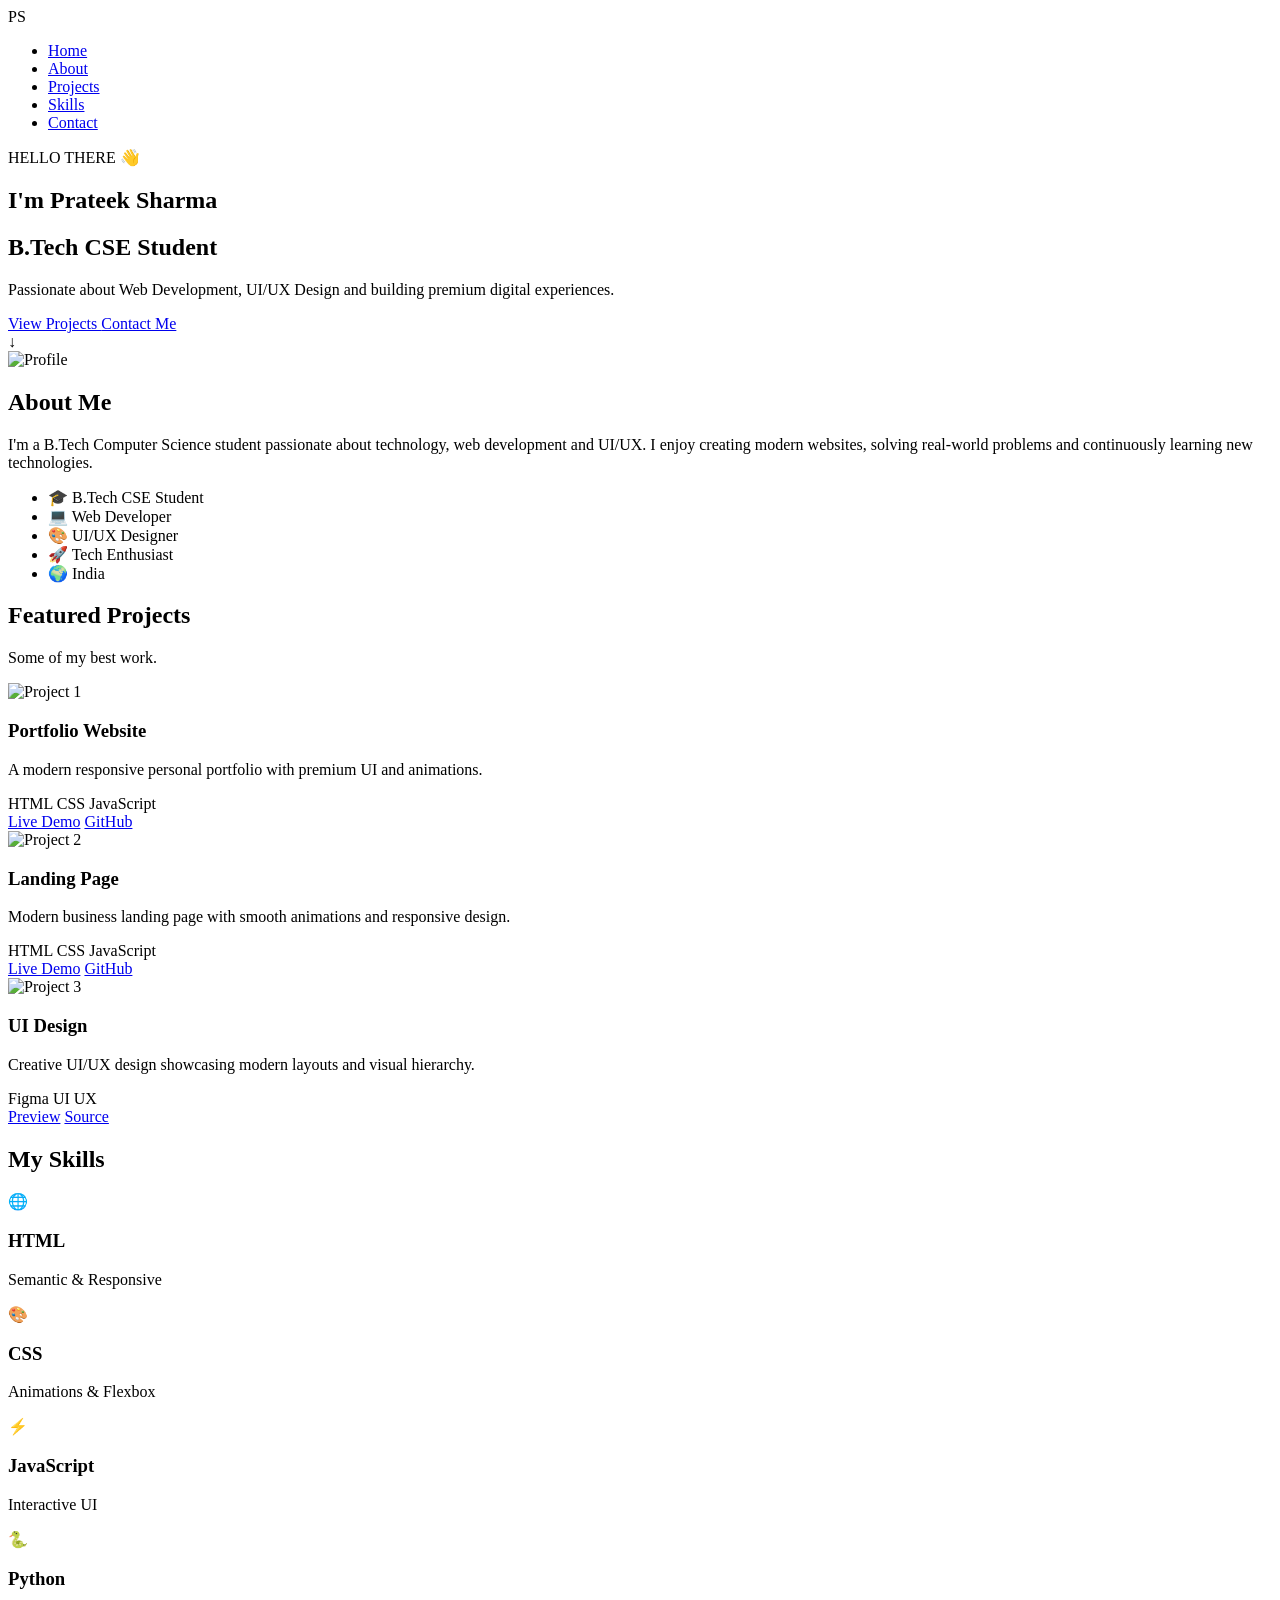
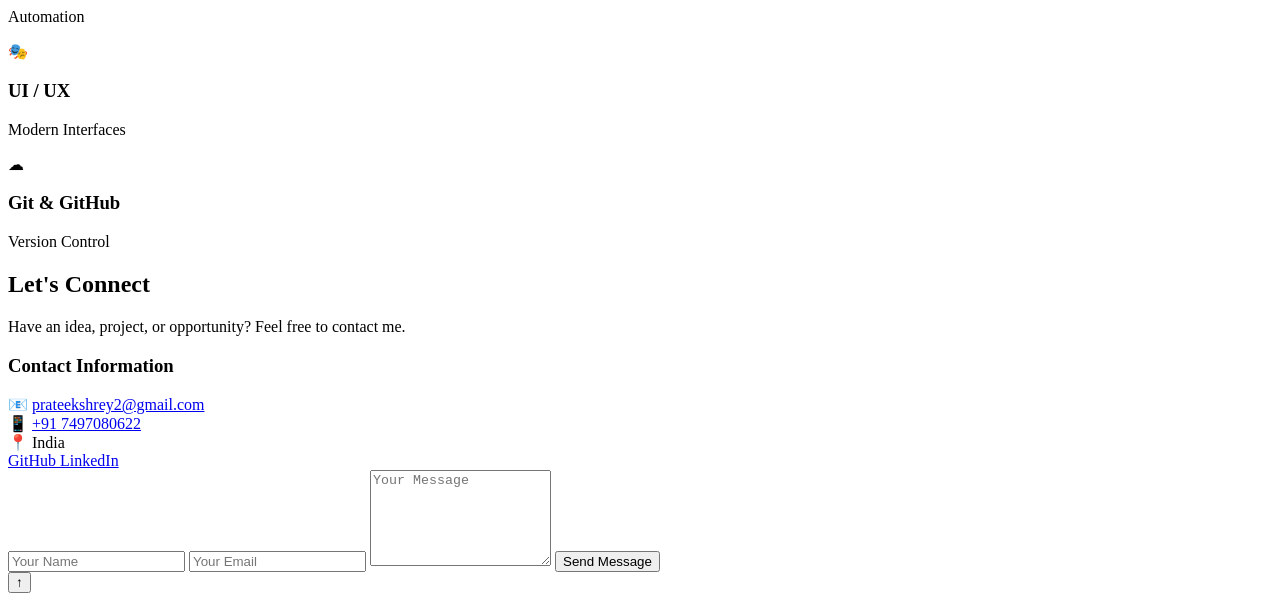
==== Index.html @ 3151bcd7 "Add files via upload" ====
<!DOCTYPE html>
<html lang="en">
<head>
    <meta charset="UTF-8">
    <meta name="viewport" content="width=device-width, initial-scale=1.0">
    <title>Prateek Sharma | Portfolio</title>

    <link rel="stylesheet" href="style.css">

    <link href="https://fonts.googleapis.com/css2?family=Inter:wght@300;400;500;600;700;800&display=swap" rel="stylesheet">
</head>

<body>
  
  <div class="bg-animation">

    <span></span>
    <span></span>
    <span></span>
    <span></span>

</div>

<!-- ================= NAVBAR ================= -->

<nav id="navbar">

    <div class="logo">
        PS
    </div>

    <ul class="nav-links">

        <li><a href="#home">Home</a></li>

        <li><a href="#about">About</a></li>

        <li><a href="#projects">Projects</a></li>

        <li><a href="#skills">Skills</a></li>

        <li><a href="#contact">Contact</a></li>

    </ul>

</nav>

<!-- ================= HOME ================= -->

<section id="home">

<div class="hero-content">

<p class="hello">HELLO THERE 👋</p>

<h1>

I'm <span>Prateek Sharma</span>

</h1>

<h2>

B.Tech CSE Student

</h2>

<p class="hero-description">

Passionate about Web Development, UI/UX Design and building premium digital experiences.

</p>

<div class="buttons">

<a href="#projects" class="btn-primary">

View Projects

</a>

<a href="#contact" class="btn-secondary">

Contact Me

</a>

</div>

</div>

<div class="scroll">

↓

</div>

</section>

<!-- ================= ABOUT ================= -->

<section id="about" class="reveal">

<div class="about-box">

<img src="images/profile.jpg" alt="Profile" class="profile">

<div class="about-text">

<h2>

About Me

</h2>

<p>

I'm a B.Tech Computer Science student passionate about technology, web development and UI/UX.

I enjoy creating modern websites, solving real-world problems and continuously learning new technologies.

</p>

<ul>

<li>🎓 B.Tech CSE Student</li>

<li>💻 Web Developer</li>

<li>🎨 UI/UX Designer</li>

<li>🚀 Tech Enthusiast</li>

<li>🌍 India</li>

</ul>

</div>

</div>

</section>
<!-- ==========================================
                PROJECTS
========================================== -->

<section id="projects" class="reveal">

<div class="section-title">

<h2>Featured Projects</h2>

<p>Some of my best work.</p>

</div>

<div class="projects-container">

<div class="project-card">

<div class="project-image">

<img src="images/project1.jpg" alt="Project 1">

</div>

<div class="project-content">

<h3>Portfolio Website</h3>

<p>

A modern responsive personal portfolio with premium UI and animations.

</p>

<div class="tech-stack">

<span>HTML</span>

<span>CSS</span>

<span>JavaScript</span>

</div>

<div class="project-buttons">

<a href="#">Live Demo</a>

<a href="#">GitHub</a>

</div>

</div>

</div>

<!-- Project 2 -->

<div class="project-card">

<div class="project-image">

<img src="images/project2.jpg" alt="Project 2">

</div>

<div class="project-content">

<h3>Landing Page</h3>

<p>

Modern business landing page with smooth animations and responsive design.

</p>

<div class="tech-stack">

<span>HTML</span>

<span>CSS</span>

<span>JavaScript</span>

</div>

<div class="project-buttons">

<a href="#">Live Demo</a>

<a href="#">GitHub</a>

</div>

</div>

</div>

<!-- Project 3 -->

<div class="project-card">

<div class="project-image">

<img src="images/project3.jpg" alt="Project 3">

</div>

<div class="project-content">

<h3>UI Design</h3>

<p>

Creative UI/UX design showcasing modern layouts and visual hierarchy.

</p>

<div class="tech-stack">

<span>Figma</span>

<span>UI</span>

<span>UX</span>

</div>

<div class="project-buttons">

<a href="#">Preview</a>

<a href="#">Source</a>

</div>

</div>

</div>

</div>

</section>
<!-- Projects, Skills and Contact will come in Step 2 -->
<section id="skills" class="reveal">

<h2 class="section-title">My Skills</h2>

<div class="skills-grid">

<div class="skill-card">

<div class="skill-icon">🌐</div>

<h3>HTML</h3>

<p>Semantic & Responsive</p>

</div>

<div class="skill-card">

<div class="skill-icon">🎨</div>

<h3>CSS</h3>

<p>Animations & Flexbox</p>

</div>

<div class="skill-card">

<div class="skill-icon">⚡</div>

<h3>JavaScript</h3>

<p>Interactive UI</p>

</div>

<div class="skill-card">

<div class="skill-icon">🐍</div>

<h3>Python</h3>

<p>Automation</p>

</div>

<div class="skill-card">

<div class="skill-icon">🎭</div>

<h3>UI / UX</h3>

<p>Modern Interfaces</p>

</div>

<div class="skill-card">

<div class="skill-icon">☁</div>

<h3>Git & GitHub</h3>

<p>Version Control</p>

</div>

</div>

</section>
<!-- =========================
        CONTACT SECTION
========================= -->

<section id="contact" class="reveal">

    <div class="contact-heading">

        <h2>Let's Connect</h2>

        <p>
            Have an idea, project, or opportunity? Feel free to contact me.
        </p>

    </div>

    <div class="contact-container">

        <!-- Contact Info -->

        <div class="contact-info">

            <h3>Contact Information</h3>

            <div class="info-box">
    📧
    <a href="mailto:prateekshrey2@gmail.com">
        prateekshrey2@gmail.com
    </a>
</div>

            <div class="info-box">
    📱
    <a href="tel:+917497080622">
        +91 7497080622
    </a>
</div>

            <div class="info-box">
                📍
                <span>India</span>
            </div>

            <div class="social-icons">

                <a href="https://github.com/Prateek-sys22"
   target="_blank"
   rel="noopener noreferrer"
   aria-label="Visit my GitHub Profile">
   GitHub
</a>

                <a href="https://www.linkedin.com/in/prateek-sharma-693194419?utm_source=share_via&utm_content=profile&utm_medium=member_android"
   target="_blank"
   rel="noopener noreferrer"
   aria-label="Visit my LinkedIn Profile">
   LinkedIn
</a>


            </div>

        </div>

        <!-- Contact Form -->

        <div class="contact-form">

          <form action="https://formspree.io/f/mjgqewnq" method="POST">

    <input
        type="text"
        name="name"
        placeholder="Your Name"
        required>

    <input
        type="email"
        name="email"
        placeholder="Your Email"
        required>

    <textarea
        name="message"
        rows="6"
        placeholder="Your Message"
        required></textarea>

    <button type="submit">
        Send Message
    </button>

</form>

        </div>

    </div>

</section>
<script src="script.js"></script>
<button id="scrollTopBtn">↑</button>
</body>
</html>
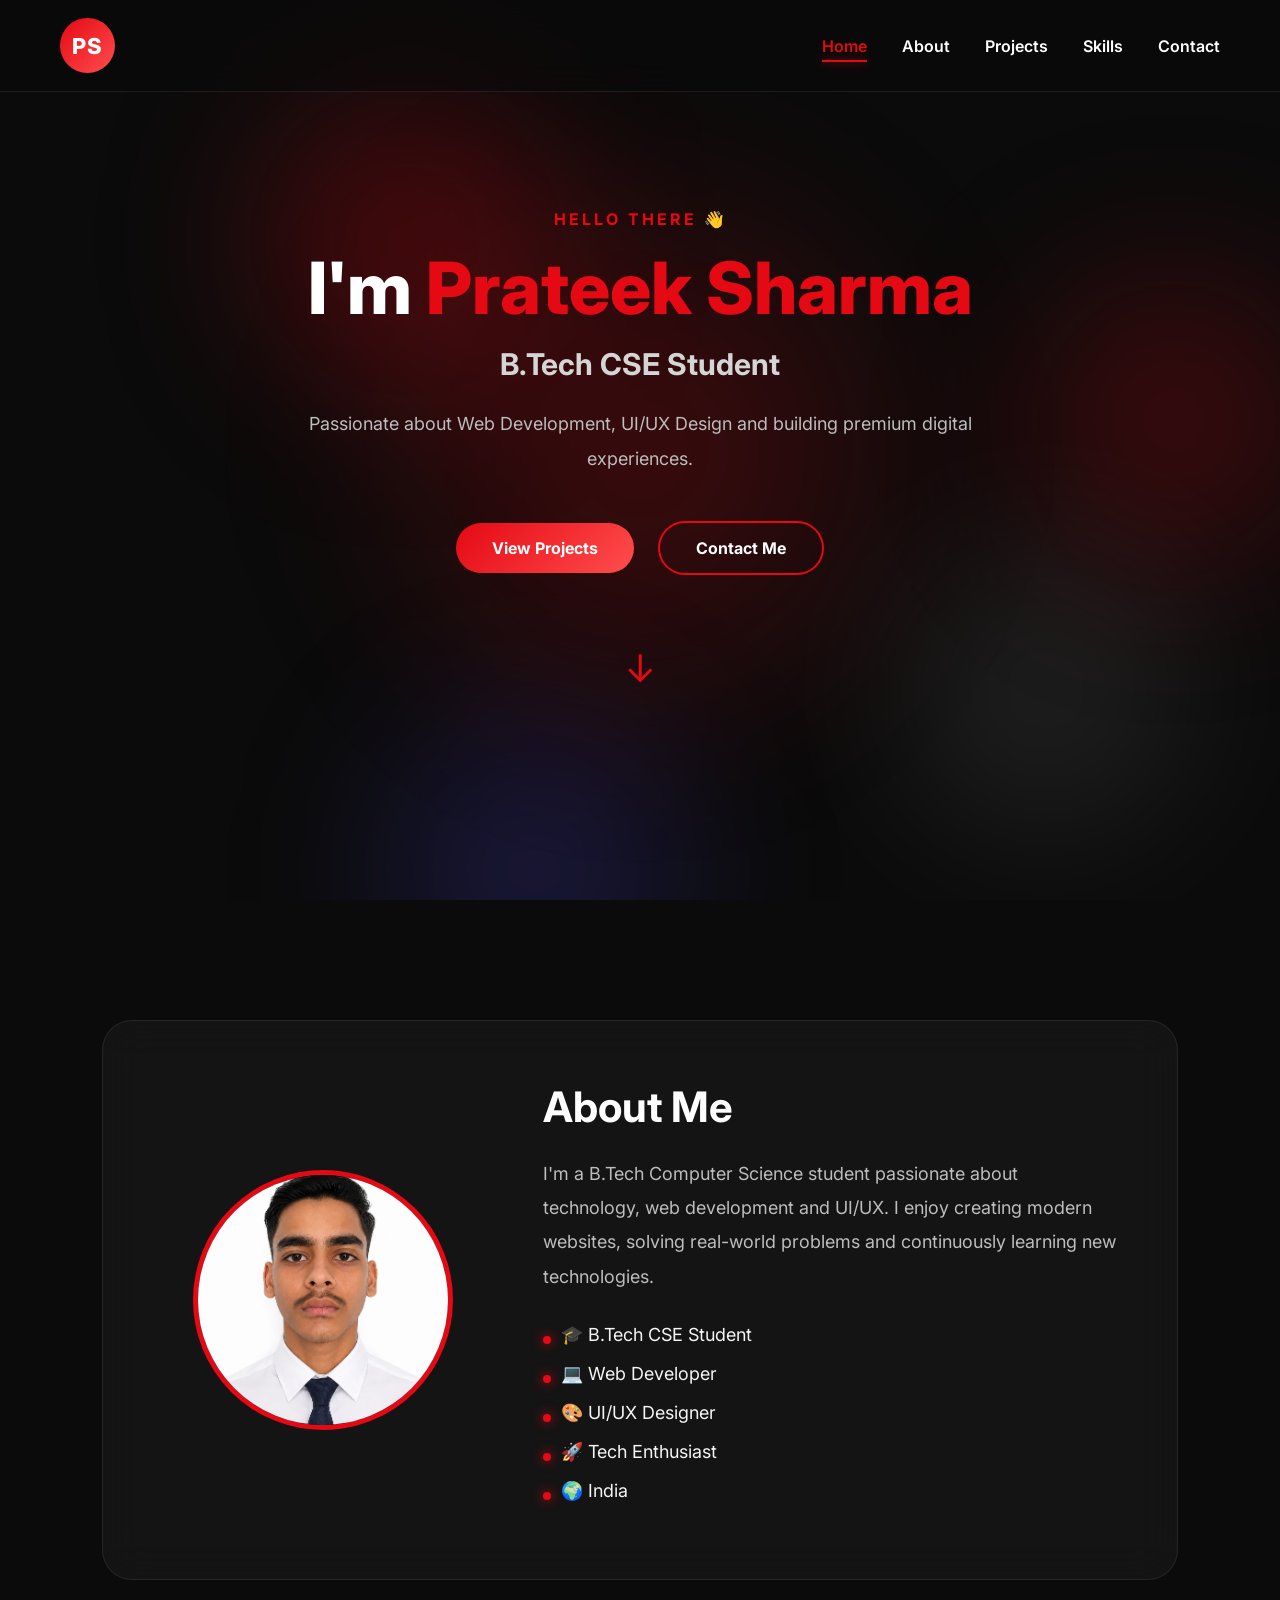
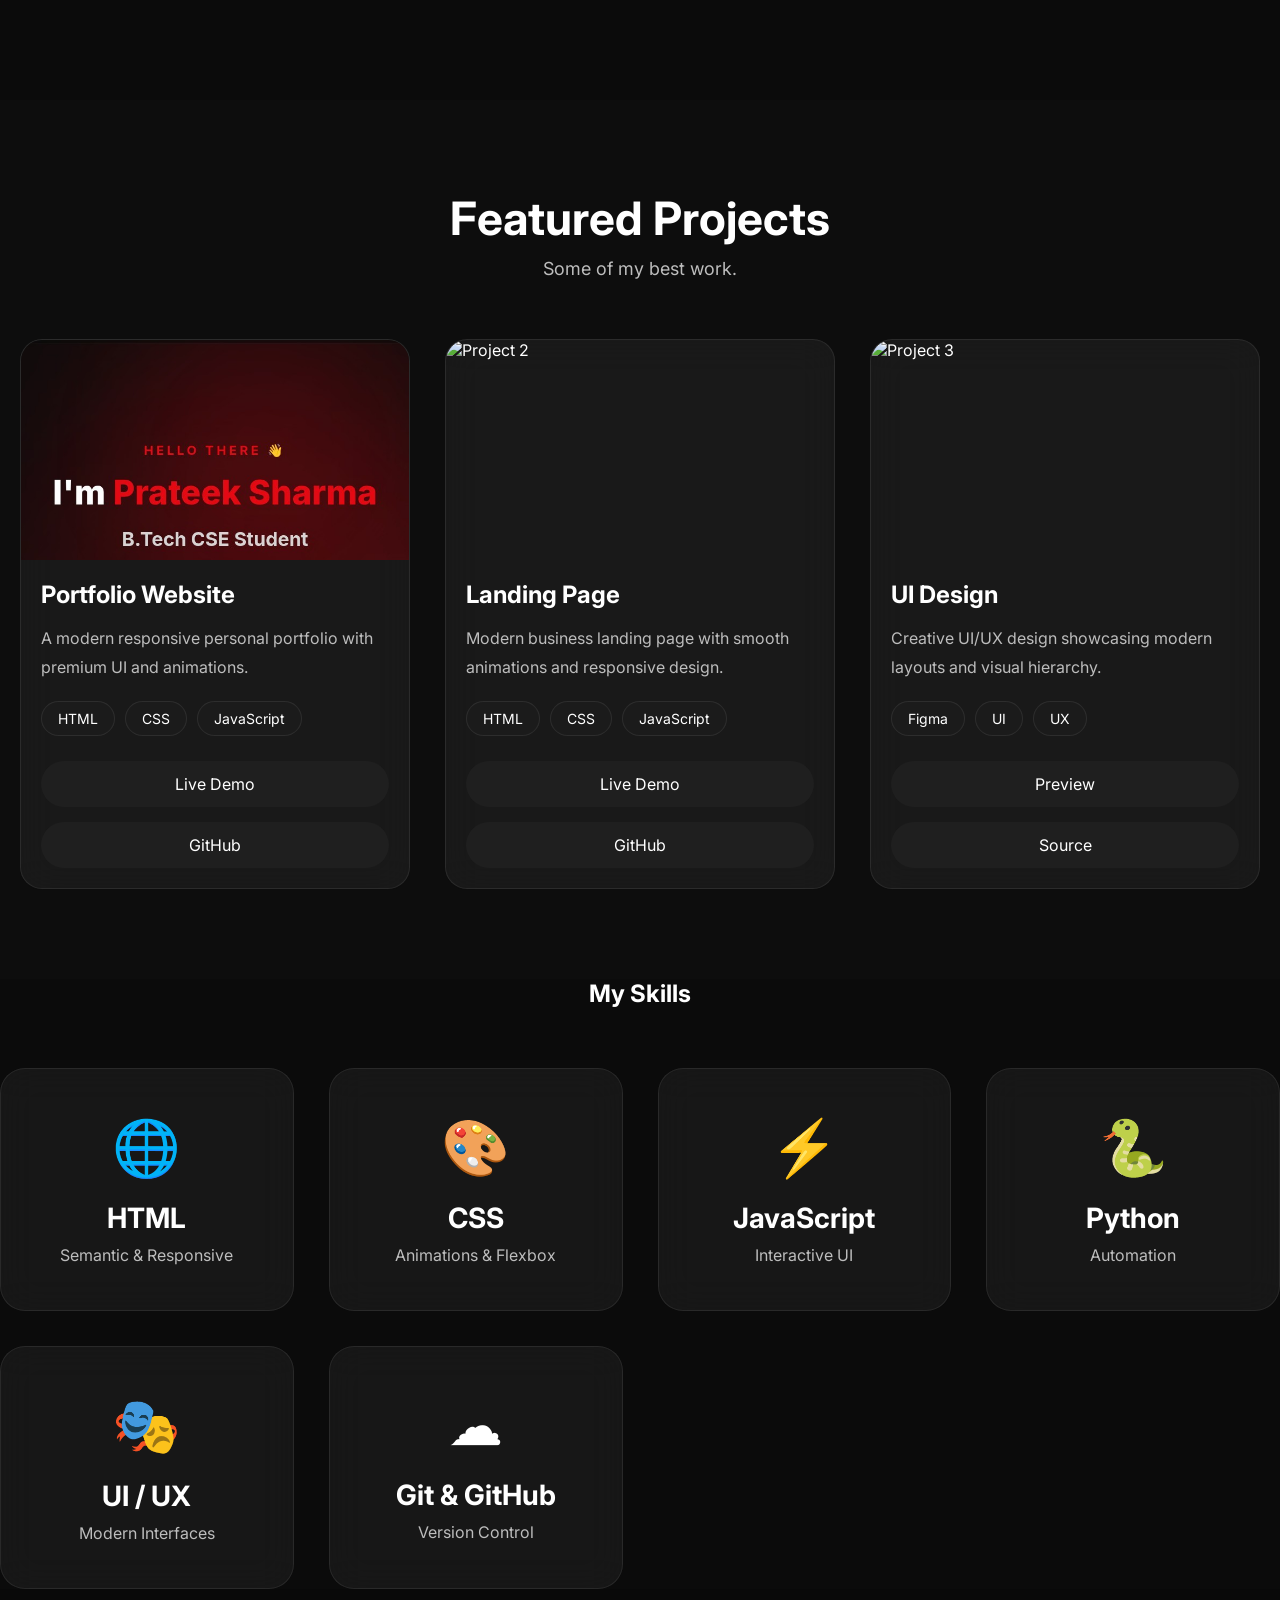
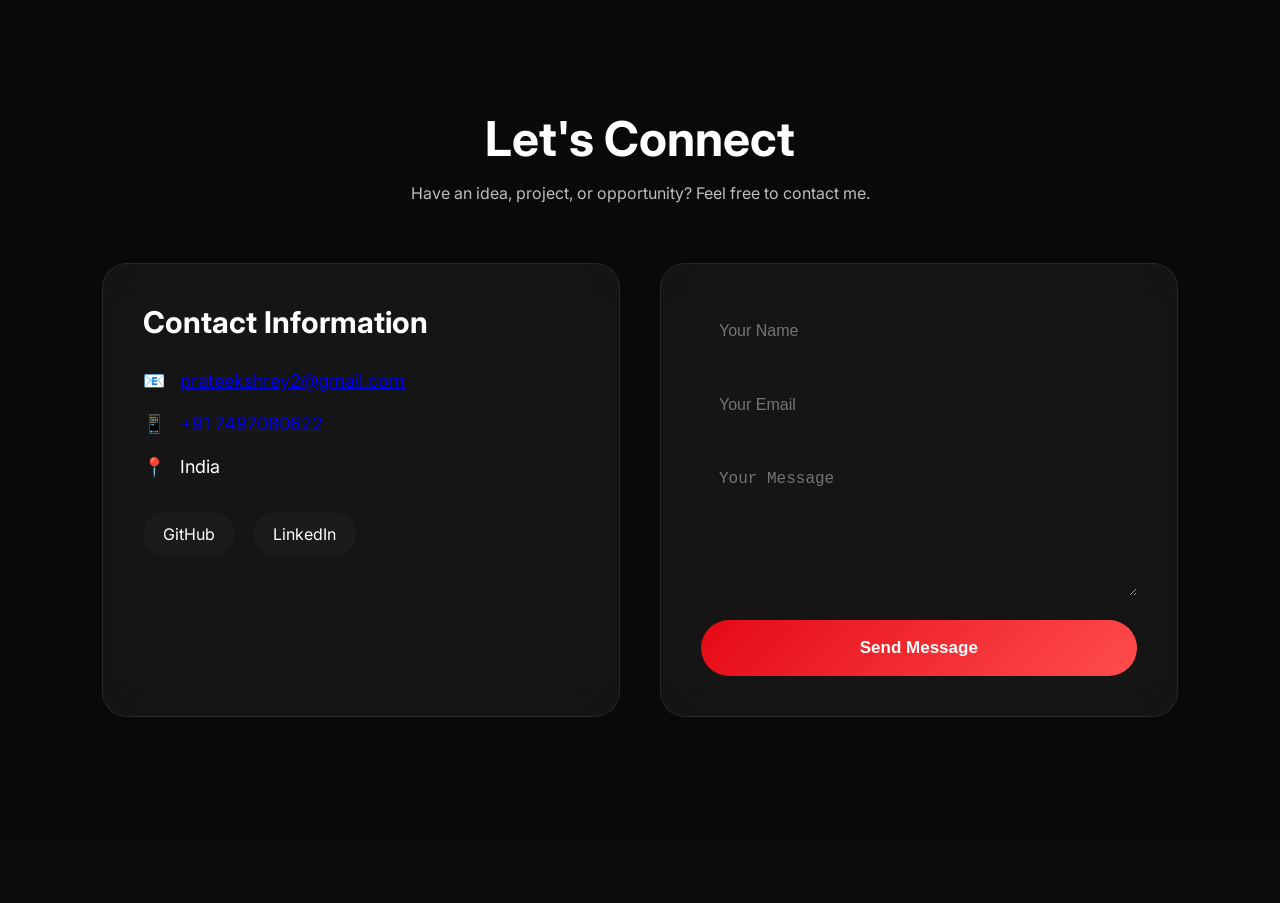
==== commit 689c7258: "Add files via upload" ====
--- a/Index.html
+++ b/Index.html
@@ -5,7 +5,7 @@
     <meta name="viewport" content="width=device-width, initial-scale=1.0">
     <title>Prateek Sharma | Portfolio</title>
 
-    <link rel="stylesheet" href="style.css">
+    <link rel="stylesheet" href="Style.css">
 
     <link href="https://fonts.googleapis.com/css2?family=Inter:wght@300;400;500;600;700;800&display=swap" rel="stylesheet">
 </head>
@@ -103,7 +103,7 @@
 
 <div class="about-box">
 
-<img src="images/profile.jpg" alt="Profile" class="profile">
+<img src="images/profile2.jpg" alt="Profile" class="profile">
 
 <div class="about-text">
 
--- a/Style.css
+++ b/Style.css
@@ -0,0 +1,1496 @@
+/* ==========================================
+   GOOGLE RESET
+========================================== */
+
+*{
+    margin:0;
+    padding:0;
+    box-sizing:border-box;
+    scroll-behavior:smooth;
+    box-sizing: border-box;
+}
+
+
+:root{
+
+    --bg:#0B0B0B;
+    --surface:#161616;
+    --card:#1E1E1E;
+
+    --primary:#FFFFFF;
+    --secondary:#BDBDBD;
+
+    --accent:#E50914;
+    --accent2:#FF4D4D;
+
+}
+
+body{
+
+    background:var(--bg);
+    color:var(--primary);
+
+    font-family:'Inter',sans-serif;
+
+    overflow-x:hidden;
+
+}
+
+/* ==========================================
+   APPLE GLASS NAVBAR
+========================================== */
+
+#navbar{
+
+    position:fixed;
+
+    top:0;
+
+    left:0;
+
+    width:100%;
+
+    display:flex;
+
+    justify-content:space-between;
+
+    align-items:center;
+
+    padding:18px 60px;
+
+    background:rgba(10,10,10,.55);
+
+    backdrop-filter:blur(18px);
+
+    border-bottom:1px solid rgba(255,255,255,.08);
+
+    transition:.4s;
+
+    z-index:1000;
+
+}
+#navbar.shrink{
+    padding:10px 40px;
+    background:rgba(10,10,10,.75);
+    backdrop-filter:blur(25px);
+    box-shadow:0 10px 30px rgba(0,0,0,.4);
+    transition:.4s ease;
+}
+
+#navbar{
+    transition:.4s ease;
+}
+/* Logo */
+
+.logo{
+
+    width:55px;
+
+    height:55px;
+
+    border-radius:50%;
+
+    background:linear-gradient(135deg,var(--accent),var(--accent2));
+
+    display:flex;
+
+    justify-content:center;
+
+    align-items:center;
+
+    font-size:22px;
+
+    font-weight:800;
+
+    letter-spacing:1px;
+
+    cursor:pointer;
+
+    transition:.35s;
+
+}
+
+.logo:hover{
+
+    transform:rotate(10deg) scale(1.1);
+
+    box-shadow:
+
+    0 0 20px var(--accent),
+
+    0 0 45px rgba(229,9,20,.5);
+
+}
+
+/* Navigation */
+
+.nav-links{
+
+    display:flex;
+
+    gap:35px;
+
+    list-style:none;
+
+}
+
+.nav-links a{
+
+    color:white;
+
+    text-decoration:none;
+
+    font-weight:600;
+
+    position:relative;
+
+    transition:.35s;
+
+}
+
+.nav-links a::after{
+
+    content:"";
+
+    position:absolute;
+
+    left:0;
+
+    bottom:-7px;
+
+    width:0;
+
+    height:2px;
+
+    background:var(--accent);
+
+    transition:.35s;
+
+}
+
+.nav-links a:hover{
+
+    color:var(--accent);
+
+    text-shadow:0 0 12px rgba(229,9,20,.8);
+
+}
+
+.nav-links a:hover::after{
+
+    width:100%;
+
+}
+
+/* ==========================================
+   HOME SECTION
+========================================== */
+
+#home{
+
+    min-height:100vh;
+
+    display:flex;
+
+    justify-content:center;
+
+    align-items:center;
+
+    flex-direction:column;
+
+    text-align:center;
+
+    padding:120px 20px;
+
+    position:relative;
+
+}
+
+/* Cinematic Background Glow */
+
+#home::before{
+
+    content:"";
+
+    position:absolute;
+
+    width:700px;
+
+    height:700px;
+
+    border-radius:50%;
+
+    background:radial-gradient(circle,
+    rgba(229,9,20,.25),
+    transparent 70%);
+
+    filter:blur(60px);
+
+    z-index:-1;
+
+}
+
+/* Hero */
+
+.hero-content{
+
+    animation:fadeUp 1.2s ease;
+
+}
+
+.hello{
+
+    color:var(--accent);
+
+    letter-spacing:3px;
+
+    font-weight:700;
+
+    margin-bottom:15px;
+
+}
+
+.hero-content h1{
+
+    font-size:72px;
+
+    font-weight:800;
+
+    margin-bottom:15px;
+
+}
+
+.hero-content span{
+
+    color:var(--accent);
+
+}
+
+.hero-content h2{
+
+    color:#D5D5D5;
+
+    font-size:30px;
+
+    margin-bottom:25px;
+
+}
+
+.hero-description{
+
+    max-width:700px;
+
+    margin:auto;
+
+    color:var(--secondary);
+
+    line-height:1.9;
+
+    font-size:18px;
+
+}
+
+/* Buttons */
+
+.buttons{
+
+    margin-top:45px;
+
+}
+
+.btn-primary,
+.btn-secondary{
+
+    display:inline-block;
+
+    padding:15px 36px;
+
+    border-radius:50px;
+
+    text-decoration:none;
+
+    font-weight:700;
+
+    transition:.35s;
+
+}
+
+.btn-primary{
+
+    background:linear-gradient(135deg,var(--accent),var(--accent2));
+
+    color:white;
+
+    margin-right:20px;
+
+}
+
+.btn-primary:hover{
+
+    transform:translateY(-6px);
+
+    box-shadow:
+
+    0 0 18px var(--accent),
+
+    0 0 40px rgba(229,9,20,.45);
+
+}
+
+.btn-secondary{
+
+    border:2px solid var(--accent);
+
+    color:white;
+
+}
+
+.btn-secondary:hover{
+
+    background:var(--accent);
+
+    transform:translateY(-6px);
+
+}
+
+/* Scroll Icon */
+
+.scroll{
+
+    margin-top:70px;
+
+    font-size:38px;
+
+    animation:bounce 2s infinite;
+
+    color:var(--accent);
+
+}
+
+/* Animations */
+
+@keyframes fadeUp{
+
+from{
+
+opacity:0;
+
+transform:translateY(60px);
+
+}
+
+to{
+
+opacity:1;
+
+transform:translateY(0);
+
+}
+
+}
+
+@keyframes bounce{
+
+0%,100%{
+
+transform:translateY(0);
+
+}
+
+50%{
+
+transform:translateY(12px);
+
+}
+
+}
+/* ==========================================
+   ABOUT SECTION
+========================================== */
+
+#about{
+    padding:120px 8%;
+    display:flex;
+    justify-content:center;
+    align-items:center;
+}
+
+.about-box{
+
+    max-width:1200px;
+
+    width:100%;
+
+    display:grid;
+
+    grid-template-columns:320px 1fr;
+
+    gap:60px;
+
+    background:rgba(255,255,255,.04);
+
+    backdrop-filter:blur(20px);
+
+    border:1px solid rgba(255,255,255,.08);
+
+    border-radius:30px;
+
+    padding:60px;
+
+    transition:.4s;
+
+}
+
+.about-box:hover{
+
+    border-color:rgba(229,9,20,.4);
+
+    box-shadow:
+    0 0 35px rgba(229,9,20,.15);
+
+}
+
+/* =====================
+   PROFILE IMAGE
+===================== */
+
+.profile{
+
+    width:260px;
+
+    height:260px;
+
+    object-fit:cover;
+
+    border-radius:50%;
+
+    margin:auto;
+
+    border:5px solid #E50914;
+
+    transition:.4s;
+
+}
+
+.profile:hover{
+
+    transform:scale(1.05);
+
+    box-shadow:
+
+    0 0 20px #E50914,
+
+    0 0 50px rgba(229,9,20,.4);
+
+}
+
+/* =====================
+   TEXT
+===================== */
+
+.about-text h2{
+
+    font-size:42px;
+
+    margin-bottom:25px;
+
+    color:white;
+
+}
+
+.about-text p{
+
+    color:#BDBDBD;
+
+    font-size:18px;
+
+    line-height:1.9;
+
+    margin-bottom:30px;
+
+}
+
+/* =====================
+   BULLETS
+===================== */
+
+.about-text ul{
+
+    list-style:none;
+
+}
+
+.about-text li{
+
+    margin:18px 0;
+
+    color:#F5F5F5;
+
+    font-size:18px;
+
+    padding-left:18px;
+
+    position:relative;
+
+}
+
+.about-text li::before{
+
+    content:"";
+
+    position:absolute;
+
+    left:0;
+
+    top:12px;
+
+    width:8px;
+
+    height:8px;
+
+    border-radius:50%;
+
+    background:#E50914;
+
+    box-shadow:0 0 12px #E50914;
+
+}
+
+/* ==========================================
+   RESPONSIVE
+========================================== */
+
+@media(max-width:992px){
+
+.about-box{
+
+grid-template-columns:1fr;
+
+text-align:center;
+
+gap:40px;
+
+padding:40px;
+
+}
+
+.profile{
+
+width:220px;
+
+height:220px;
+
+}
+
+.hero-content h1{
+
+font-size:56px;
+
+}
+
+}
+
+@media(max-width:768px){
+
+#navbar{
+
+padding:15px 20px;
+
+}
+
+.logo{
+
+width:45px;
+
+height:45px;
+
+font-size:18px;
+
+}
+
+.nav-links{
+
+gap:18px;
+
+}
+
+.nav-links a{
+
+font-size:14px;
+
+}
+
+.hero-content h1{
+
+font-size:42px;
+
+}
+
+.hero-content h2{
+
+font-size:24px;
+
+}
+
+.hero-description{
+
+font-size:16px;
+
+}
+
+.about-text h2{
+
+font-size:34px;
+
+}
+
+.about-text p{
+
+font-size:16px;
+
+}
+
+.about-text li{
+
+font-size:16px;
+
+}
+
+.buttons{
+
+display:flex;
+
+flex-direction:column;
+
+gap:15px;
+
+align-items:center;
+
+}
+
+.btn-primary{
+
+margin-right:0;
+
+}
+
+}
+/* ==========================================
+   PROJECTS SECTION
+========================================== */
+
+#projects{
+    padding:120px 8%;
+    background:#0d0d0d;
+}
+
+.section-title{
+    text-align:center;
+    margin-bottom:60px;
+}
+
+.section-title h2{
+    font-size:46px;
+    color:#fff;
+    margin-bottom:12px;
+}
+
+.section-title p{
+    color:#bdbdbd;
+    font-size:18px;
+}
+
+/* Grid Layout */
+
+.projects-container{
+
+    display:grid;
+
+    grid-template-columns:repeat(auto-fit,minmax(340px,1fr));
+
+    gap:35px;
+
+}
+
+/* ===========================
+      PROJECT CARD
+=========================== */
+
+.project-card{
+
+    background:rgba(255,255,255,.05);
+
+    backdrop-filter:blur(18px);
+
+    -webkit-backdrop-filter:blur(18px);
+
+    border:1px solid rgba(255,255,255,.08);
+
+    border-radius:22px;
+
+    overflow:hidden;
+
+    transition:.45s ease;
+
+    cursor:pointer;
+
+    position:relative;
+
+}
+
+/* Netflix Hover */
+
+.project-card:hover{
+
+    transform:translateY(-12px) scale(1.03);
+
+    border-color:#E50914;
+
+    box-shadow:
+        0 0 25px rgba(229,9,20,.25),
+        0 0 60px rgba(229,9,20,.15);
+
+}
+
+/* ===========================
+      IMAGE
+=========================== */
+
+.project-image{
+
+    overflow:hidden;
+
+    height:220px;
+
+}
+
+.project-image img{
+
+    width:100%;
+
+    height:100%;
+
+    object-fit:cover;
+
+    transition:.6s ease;
+
+}
+
+.project-card:hover img{
+
+    transform:scale(1.12);
+
+}
+
+/* ===========================
+      CONTENT
+=========================== */
+
+.project-content{
+
+    padding:25px;
+
+}
+
+.project-content h3{
+
+    font-size:28px;
+
+    margin-bottom:15px;
+
+}
+
+.project-content p{
+
+    color:#bdbdbd;
+
+    line-height:1.8;
+
+    margin-bottom:20px;
+
+}
+
+/* ===========================
+      TECH TAGS
+=========================== */
+
+.tech-stack{
+
+    display:flex;
+
+    flex-wrap:wrap;
+
+    gap:10px;
+
+    margin-bottom:25px;
+
+}
+
+.tech-stack span{
+
+    background:#1b1b1b;
+
+    color:#fff;
+
+    padding:8px 16px;
+
+    border-radius:50px;
+
+    font-size:14px;
+
+    border:1px solid rgba(255,255,255,.08);
+
+    transition:.3s;
+
+}
+
+.tech-stack span:hover{
+
+    background:#E50914;
+
+    box-shadow:0 0 15px rgba(229,9,20,.5);
+
+}
+
+/* ===========================
+      BUTTONS
+=========================== */
+
+.project-buttons{
+
+    display:flex;
+
+    gap:15px;
+
+}
+
+.project-buttons a{
+
+    flex:1;
+
+    text-align:center;
+
+    text-decoration:none;
+
+    padding:13px;
+
+    border-radius:40px;
+
+    color:white;
+
+    background:#1f1f1f;
+
+    transition:.35s;
+
+}
+
+.project-buttons a:hover{
+
+    background:#E50914;
+
+    transform:translateY(-3px);
+
+    box-shadow:0 0 18px rgba(229,9,20,.55);
+
+}
+
+/* ===========================
+   SCROLL REVEAL
+=========================== */
+
+.project-card{
+
+    opacity:0;
+
+    transform:translateY(60px);
+
+    animation:fadeProject .8s forwards;
+
+}
+
+.project-card:nth-child(2){
+
+    animation-delay:.2s;
+
+}
+
+.project-card:nth-child(3){
+
+    animation-delay:.4s;
+
+}
+
+@keyframes fadeProject{
+
+    to{
+
+        opacity:1;
+
+        transform:translateY(0);
+
+    }
+
+}
+
+/* ===========================
+     RESPONSIVE
+=========================== */
+
+@media(max-width:900px){
+
+.projects-container{
+
+grid-template-columns:1fr;
+
+}
+
+.project-image{
+
+height:200px;
+
+}
+
+.section-title h2{
+
+font-size:38px;
+
+}
+
+}
+
+@media (max-width: 900px){
+
+    .contact-container{
+        grid-template-columns:1fr;
+        gap:30px;
+    }
+
+    .contact-info,
+    .contact-form{
+        width:100%;
+        padding:25px;
+        box-sizing:border-box;
+    }
+
+    .contact-form input,
+    .contact-form textarea,
+    .contact-form button{
+        width:100%;
+        box-sizing:border-box;
+    }
+
+}
+
+#projects{
+
+padding:90px 20px;
+
+}
+
+.project-content{
+
+padding:20px;
+
+}
+
+.project-content h3{
+
+font-size:24px;
+
+}
+
+.project-buttons{
+
+flex-direction:column;
+
+}
+
+}
+#skills{
+
+padding:120px 8%;
+
+background:#0b0b0b;
+
+}
+
+.skills-grid{
+
+display:grid;
+
+grid-template-columns:repeat(auto-fit,minmax(280px,1fr));
+
+gap:35px;
+
+margin-top:60px;
+
+}
+
+.skill-card{
+
+background:rgba(255,255,255,.05);
+
+backdrop-filter:blur(18px);
+
+border:1px solid rgba(255,255,255,.08);
+
+border-radius:25px;
+
+padding:45px 30px;
+
+text-align:center;
+
+transition:.45s;
+
+cursor:pointer;
+
+}
+
+.skill-card:hover{
+
+transform:translateY(-12px);
+
+border-color:#E50914;
+
+box-shadow:
+
+0 0 25px rgba(229,9,20,.35),
+
+0 0 60px rgba(229,9,20,.18);
+
+}
+
+.skill-icon{
+
+font-size:55px;
+
+margin-bottom:20px;
+
+transition:.4s;
+
+}
+
+.skill-card:hover .skill-icon{
+
+transform:scale(1.25) rotate(8deg);
+
+}
+
+.skill-card h3{
+
+font-size:28px;
+
+margin-bottom:10px;
+
+}
+
+.skill-card p{
+
+color:#bdbdbd;
+
+}
+html, body{
+    overflow-x: hidden;
+    width: 100%;
+}
+/* ===========================
+      CONTACT SECTION
+=========================== */
+
+#contact{
+
+padding:120px 8%;
+
+background:#090909;
+
+}
+
+.contact-heading{
+
+text-align:center;
+
+margin-bottom:60px;
+
+}
+
+.contact-heading h2{
+
+font-size:48px;
+
+margin-bottom:15px;
+
+}
+
+.contact-heading p{
+
+color:#bdbdbd;
+
+}
+
+.contact-container{
+
+display:grid;
+
+grid-template-columns:1fr 1fr;
+
+gap:40px;
+
+}
+
+/* Contact Card */
+
+.contact-info{
+
+background:rgba(255,255,255,.05);
+
+backdrop-filter:blur(18px);
+
+padding:40px;
+
+border-radius:25px;
+
+border:1px solid rgba(255,255,255,.08);
+
+transition:.4s;
+
+}
+
+.contact-info:hover{
+
+border-color:#E50914;
+
+box-shadow:
+
+0 0 25px rgba(229,9,20,.25);
+
+}
+
+.contact-info h3{
+
+margin-bottom:30px;
+
+font-size:30px;
+
+}
+
+.info-box{
+
+display:flex;
+
+align-items:center;
+
+gap:15px;
+
+margin:22px 0;
+
+font-size:18px;
+
+}
+
+/* Social */
+
+.social-icons{
+
+margin-top:35px;
+
+display:flex;
+
+gap:18px;
+
+}
+
+.social-icons a{
+
+padding:12px 20px;
+
+background:#1b1b1b;
+
+border-radius:40px;
+
+text-decoration:none;
+
+color:white;
+
+transition:.35s;
+
+}
+
+.social-icons a:hover{
+
+background:#E50914;
+
+transform:translateY(-5px);
+
+}
+
+/* Form */
+
+.contact-form{
+
+background:rgba(255,255,255,.05);
+
+backdrop-filter:blur(18px);
+
+padding:40px;
+
+border-radius:25px;
+
+border:1px solid rgba(255,255,255,.08);
+
+}
+
+.contact-form input,
+
+.contact-form textarea{
+
+width:100%;
+
+background:#151515;
+
+border:none;
+
+outline:none;
+
+padding:18px;
+
+border-radius:12px;
+
+margin-bottom:20px;
+
+color:white;
+
+font-size:16px;
+
+transition:.3s;
+
+}
+
+.contact-form input:focus,
+
+.contact-form textarea:focus{
+
+box-shadow:0 0 15px rgba(229,9,20,.4);
+
+}
+
+.contact-form button{
+
+width:100%;
+
+padding:18px;
+
+border:none;
+
+border-radius:50px;
+
+background:linear-gradient(135deg,#E50914,#ff4d4d);
+
+color:white;
+
+font-size:17px;
+
+font-weight:700;
+
+cursor:pointer;
+
+transition:.35s;
+
+}
+
+.contact-form button:hover{
+
+transform:translateY(-5px);
+
+box-shadow:
+
+0 0 20px rgba(229,9,20,.45);
+
+}
+
+/* Mobile */
+
+@media(max-width:900px){
+
+.contact-container{
+
+grid-template-columns:1fr;
+
+}
+
+}
+html,
+body{
+    overflow-x:hidden;
+}
+
+*{
+    box-sizing:border-box;
+}
+.reveal{
+    opacity:0;
+    transform:translateY(60px);
+    transition:all 0.8s ease;
+}
+
+.reveal.active{
+    opacity:1;
+    transform:translateY(0);
+}
+nav a.active{
+    color:#E50914;
+    position:relative;
+}
+
+nav a.active::after{
+    content:"";
+    position:absolute;
+    left:0;
+    bottom:-6px;
+    width:100%;
+    height:2px;
+    background:#E50914;
+    box-shadow:0 0 10px rgba(229,9,20,.8);
+}
+.cursor-glow{
+    position:fixed;
+    top:0;
+    left:0;
+    width:22px;
+    height:22px;
+    border-radius:50%;
+    pointer-events:none;
+    transform:translate(-50%, -50%);
+    transition:transform 0.08s linear, background 0.25s ease;
+    z-index:9999;
+    filter:blur(10px);
+    background:radial-gradient(circle, rgba(229,9,20,0.7), transparent 70%);
+}
+.bg-animation{
+    position:fixed;
+    top:0;
+    left:0;
+    width:100%;
+    height:100%;
+    z-index:-1;
+    overflow:hidden;
+    background:#0b0b0b;
+}
+
+.bg-animation span{
+    position:absolute;
+    display:block;
+    width:300px;
+    height:300px;
+    background:rgba(229,9,20,0.15);
+    filter:blur(80px);
+    border-radius:50%;
+    animation:float 20s linear infinite;
+}
+
+/* Different blobs */
+
+.bg-animation span:nth-child(1){
+    top:10%;
+    left:20%;
+    background:rgba(229,9,20,0.25);
+    animation-duration:25s;
+}
+
+.bg-animation span:nth-child(2){
+    top:60%;
+    left:70%;
+    background:rgba(255,255,255,0.08);
+    animation-duration:30s;
+}
+
+.bg-animation span:nth-child(3){
+    top:80%;
+    left:30%;
+    background:rgba(79,70,229,0.2);
+    animation-duration:35s;
+}
+
+.bg-animation span:nth-child(4){
+    top:30%;
+    left:80%;
+    background:rgba(229,9,20,0.2);
+    animation-duration:40s;
+}
+
+@keyframes float{
+    0%{
+        transform:translateY(0px) translateX(0px) scale(1);
+    }
+    50%{
+        transform:translateY(-80px) translateX(60px) scale(1.2);
+    }
+    100%{
+        transform:translateY(0px) translateX(0px) scale(1);
+    }
+}
+.resume-box{
+    background:rgba(255,255,255,0.05);
+    border:1px solid rgba(255,255,255,0.1);
+    padding:25px;
+    border-radius:16px;
+    margin-top:20px;
+    backdrop-filter:blur(12px);
+    transition:0.4s ease;
+}
+
+.resume-box:hover{
+    transform:translateY(-5px);
+    border-color:#E50914;
+    box-shadow:0 0 20px rgba(229,9,20,0.25);
+}
+
+.resume-box h3{
+    margin-bottom:10px;
+    color:#E50914;
+    font-size:20px;
+}
+
+.resume-box p{
+    color:#bdbdbd;
+    line-height:1.7;
+    font-size:15px;
+}
+#scrollTopBtn{
+    position:fixed;
+    bottom:25px;
+    right:25px;
+    width:45px;
+    height:45px;
+    border:none;
+    border-radius:50%;
+    background:#E50914;
+    color:white;
+    font-size:18px;
+    cursor:pointer;
+    display:none;
+    z-index:9999;
+    box-shadow:0 0 15px rgba(229,9,20,0.3);
+    transition:0.3s ease;
+}
+
+#scrollTopBtn:hover{
+    transform:translateY(-4px);
+    box-shadow:0 0 25px rgba(229,9,20,0.5);
+}
+.navbar{
+    position:fixed;
+    top:0;
+    left:0;
+    width:100%;
+    z-index:1000;
+    transition:0.3s ease;
+}
+
+/* Glass effect */
+.navbar.scrolled{
+    background:rgba(255,255,255,0.08);
+    backdrop-filter:blur(12px);
+    -webkit-backdrop-filter:blur(12px);
+    border-bottom:1px solid rgba(255,255,255,0.1);
+    box-shadow:0 10px 30px rgba(0,0,0,0.2);
+}
